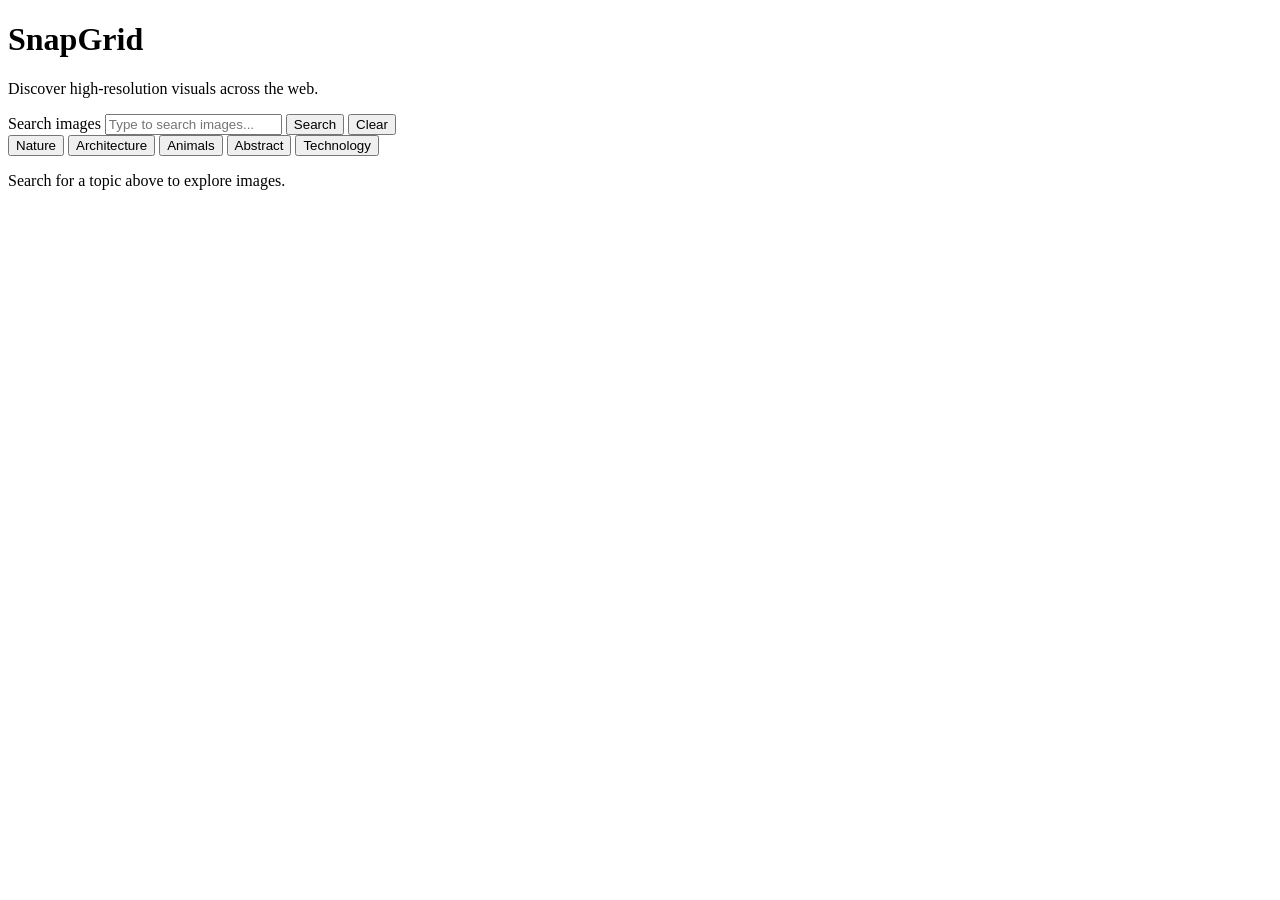
==== repo/index.html @ a12d8f25 "Add files via upload" ====
<!DOCTYPE html>
<html lang="en">
<head>
  <meta charset="UTF-8" />
  <meta name="viewport" content="width=device-width, initial-scale=1.0" />
  <title>SnapGrid | Explore Visuals</title>
  <link rel="stylesheet" href="styles.css" />
</head>
<body>
  <!-- Feature 1: Sticky Header -->
  <header class="sticky-header">
    <div class="brand">
      <h1>SnapGrid</h1>
      <p class="tagline">Discover high-resolution visuals across the web.</p>
    </div>
    <!-- Search Form -->
    <form id="search-form" class="search-form">
      <label for="search-input" class="sr-only">Search images</label>
      <input 
        id="search-input" 
        type="search" 
        placeholder="Type to search images..." 
        required 
      />
      <button id="search-btn" type="submit">Search</button>
      <button id="clear-btn" type="reset">Clear</button>
    </form>
  </header>
  <main class="container">
    <!-- Feature 2: Category Chips -->
    <section class="chips-container" aria-label="Quick categories">
      <button type="button" class="chip">Nature</button>
      <button type="button" class="chip">Architecture</button>
      <button type="button" class="chip">Animals</button>
      <button type="button" class="chip">Abstract</button>
      <button type="button" class="chip">Technology</button>
    </section>
    <!-- Empty-state Status Line -->
    <p id="status" class="status-msg">Search for a topic above to explore images.</p>
    <!-- Empty Responsive Results Grid -->
    <section id="results" class="results-grid"></section>
  </main>
  <script src="script.js"></script>
</body>
</html>
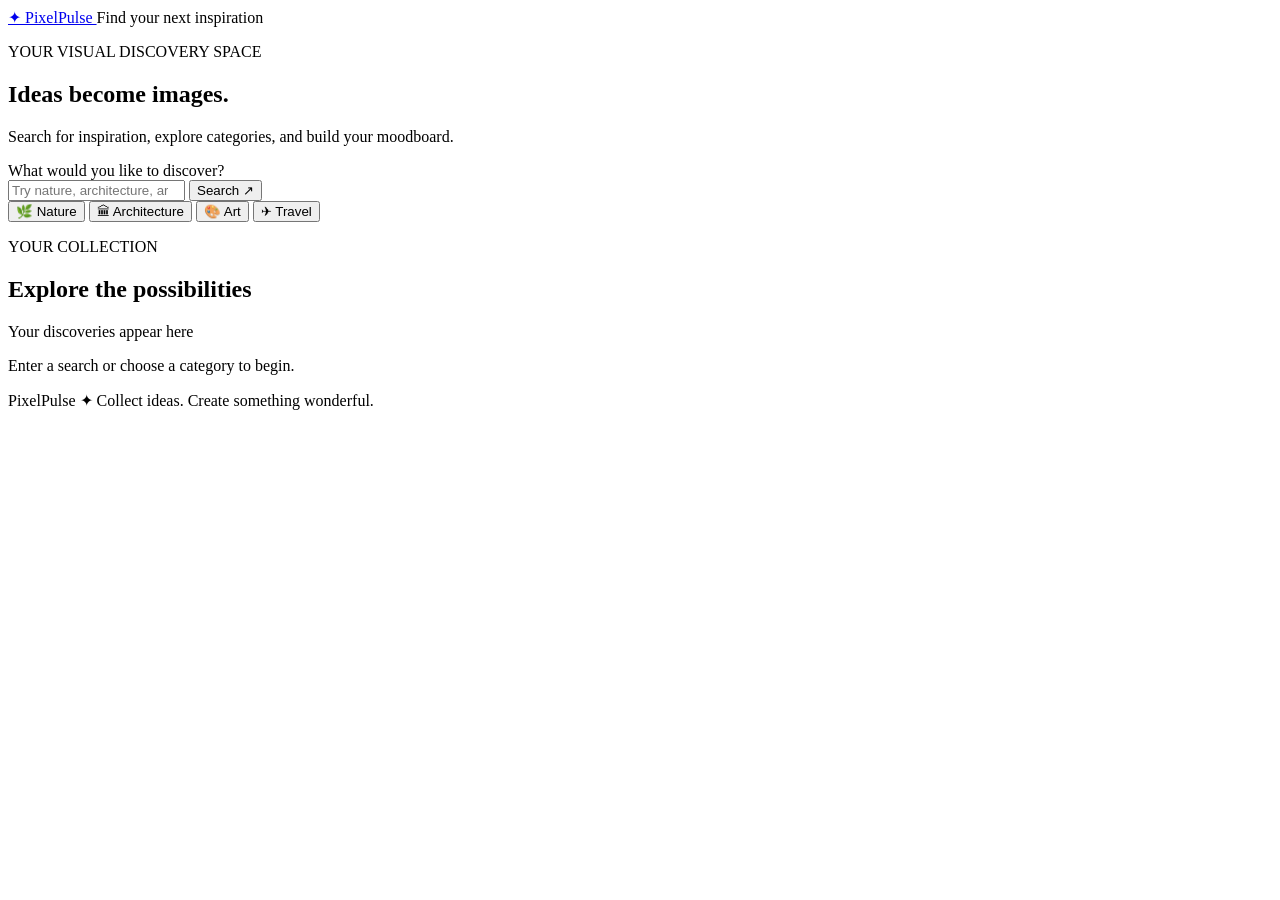
==== commit 5ccdb9d0: "Revamp index.html for PixelPulse branding Updated the HTML structure and content for the main page, " ====
--- a/repo/index.html
+++ b/repo/index.html
@@ -1,45 +1,65 @@
 <!DOCTYPE html>
 <html lang="en">
 <head>
-  <meta charset="UTF-8" />
-  <meta name="viewport" content="width=device-width, initial-scale=1.0" />
-  <title>SnapGrid | Explore Visuals</title>
-  <link rel="stylesheet" href="styles.css" />
+  <meta charset="UTF-8">
+  <meta name="viewport" content="width=device-width, initial-scale=1.0">
+  <title>PixelPulse | Discover Images</title>
+  <link rel="stylesheet" href="styles.css">
+  <script src="script.js" defer></script>
 </head>
 <body>
-  <!-- Feature 1: Sticky Header -->
-  <header class="sticky-header">
-    <div class="brand">
-      <h1>SnapGrid</h1>
-      <p class="tagline">Discover high-resolution visuals across the web.</p>
-    </div>
-    <!-- Search Form -->
-    <form id="search-form" class="search-form">
-      <label for="search-input" class="sr-only">Search images</label>
-      <input 
-        id="search-input" 
-        type="search" 
-        placeholder="Type to search images..." 
-        required 
-      />
-      <button id="search-btn" type="submit">Search</button>
-      <button id="clear-btn" type="reset">Clear</button>
-    </form>
+  <header class="site-header">
+    <a class="brand" href="#" aria-label="PixelPulse home">
+      <span class="brand-icon">✦</span> PixelPulse
+    </a>
+    <span class="tagline">Find your next inspiration</span>
   </header>
+
   <main class="container">
-    <!-- Feature 2: Category Chips -->
-    <section class="chips-container" aria-label="Quick categories">
-      <button type="button" class="chip">Nature</button>
-      <button type="button" class="chip">Architecture</button>
-      <button type="button" class="chip">Animals</button>
-      <button type="button" class="chip">Abstract</button>
-      <button type="button" class="chip">Technology</button>
+    <section class="hero">
+      <p class="eyebrow">YOUR VISUAL DISCOVERY SPACE</p>
+      <h1>Ideas become <span>images.</span></h1>
+      <p class="intro">Search for inspiration, explore categories, and build your moodboard.</p>
+
+      <form id="search-form" class="search-form">
+        <label for="search-input">What would you like to discover?</label>
+        <div class="search-row">
+          <input
+            type="search"
+            id="search-input"
+            name="query"
+            placeholder="Try nature, architecture, art..."
+            autocomplete="off"
+          >
+          <button id="search-button" type="submit">Search ↗</button>
+        </div>
+      </form>
+
+      <div class="categories" aria-label="Suggested searches">
+        <button class="category" type="button" data-query="nature">🌿 Nature</button>
+        <button class="category" type="button" data-query="architecture">🏛 Architecture</button>
+        <button class="category" type="button" data-query="art">🎨 Art</button>
+        <button class="category" type="button" data-query="travel">✈ Travel</button>
+      </div>
     </section>
-    <!-- Empty-state Status Line -->
-    <p id="status" class="status-msg">Search for a topic above to explore images.</p>
-    <!-- Empty Responsive Results Grid -->
-    <section id="results" class="results-grid"></section>
+
+    <section class="results-section" aria-labelledby="results-heading">
+      <div class="results-heading">
+        <div>
+          <p class="eyebrow">YOUR COLLECTION</p>
+          <h2 id="results-heading">Explore the possibilities</h2>
+        </div>
+        <span class="results-note">Your discoveries appear here</span>
+      </div>
+
+      <p id="status-message" role="status">Enter a search or choose a category to begin.</p>
+      <div id="results-container" aria-live="polite"></div>
+    </section>
   </main>
-  <script src="script.js"></script>
+
+  <footer>
+    <span>PixelPulse ✦</span>
+    <span>Collect ideas. Create something wonderful.</span>
+  </footer>
 </body>
-</html>+</html>
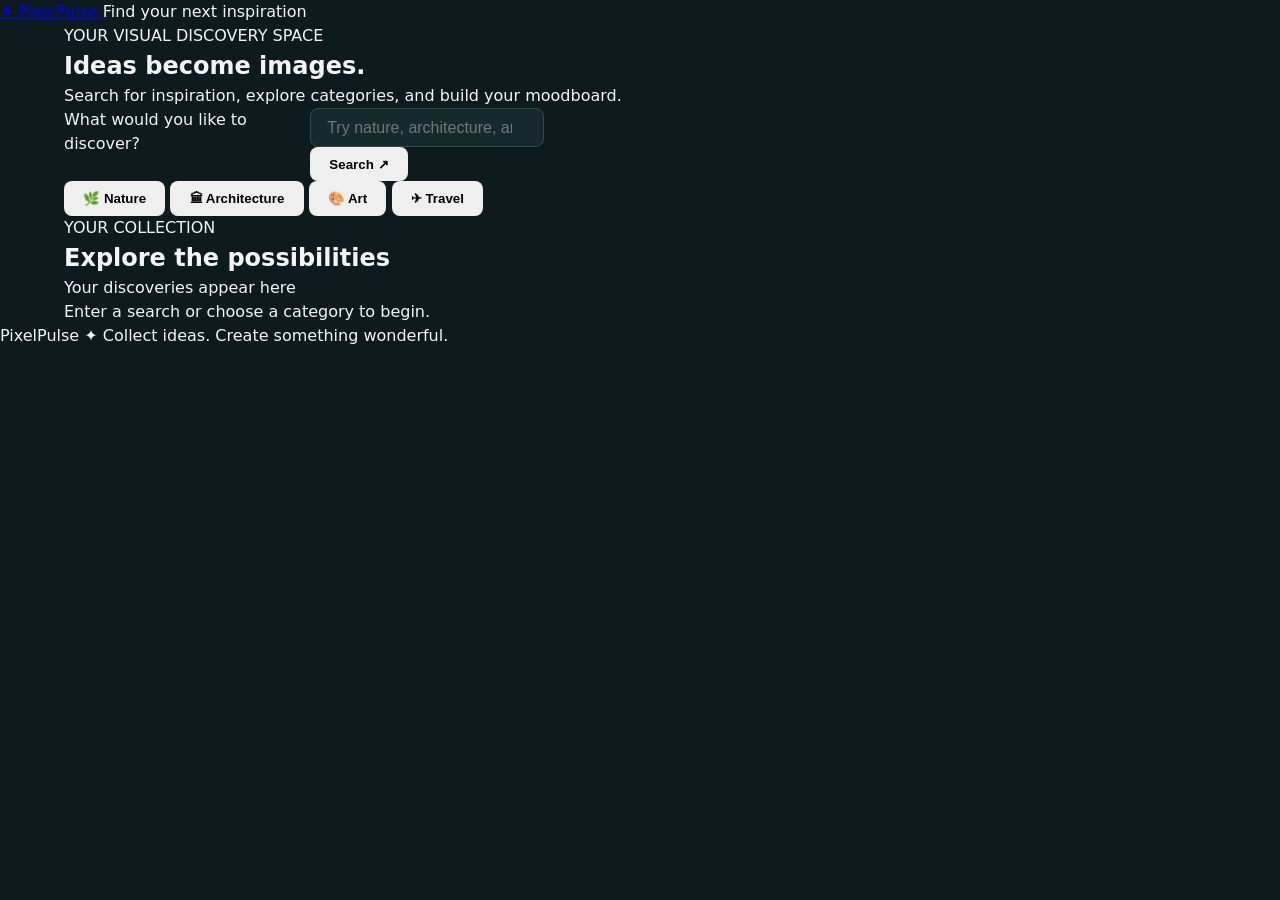
==== commit a22e95d1: "Fix stylesheet link in index.html Updated stylesheet link from 'styles.css' to 'style.css'." ====
--- a/repo/index.html
+++ b/repo/index.html
@@ -4,7 +4,7 @@
   <meta charset="UTF-8">
   <meta name="viewport" content="width=device-width, initial-scale=1.0">
   <title>PixelPulse | Discover Images</title>
-  <link rel="stylesheet" href="styles.css">
+  <link rel="stylesheet" href="style.css">
   <script src="script.js" defer></script>
 </head>
 <body>
--- a/repo/style.css
+++ b/repo/style.css
@@ -0,0 +1,145 @@
+:root {
+  --bg-color: #0d1b1e;
+  --card-bg: #162a2d;
+  --header-bg: rgba(13, 27, 30, 0.9);
+  --primary-color: #10b981;
+  --primary-hover: #059669;
+  --text-main: #f3f4f6;
+  --text-muted: #9ca3af;
+  --border-color: #2d4a4f;
+  --radius: 8px;
+}
+#results {
+  display: grid;
+  grid-template-columns: repeat(auto-fill, minmax(220px, 1fr));
+  gap: 20px;
+  padding: 20px;
+}
+
+body {
+  margin: 0;
+  font-family: Arial, sans-serif;
+  background-color: #f4f7fb;
+}
+*{
+  box-sizing:border-box;
+  margin:0;
+  padding: 0;
+}
+body {
+  font-family: system-ui, -apple-system, BlinkMacSystemFont, 'Segoe UI', Roboto, sans-serif;
+  background-color: var(--bg-color);
+  color: var(--text-main);
+  line-height: 1.5;
+  padding-bottom: 2rem;
+}
+.container {
+  max-width: 1200px;
+  margin: 0 auto;
+  padding: 0 1.5rem;
+}
+.sticky-header {
+  position: sticky;
+  top: 0;
+  z-index: 100;
+  background-color: var(--header-bg);
+  backdrop-filter: blur(8px);
+  border-bottom: 1px solid var(--border-color);
+  padding: 1.25rem 1.5rem;
+  display: flex;
+  flex-direction: column;
+  gap: 1rem;
+  align-items: center;
+}
+.brand h1 {
+  font-size: 1.75rem;
+  color: var(--primary-color);
+  text-align: center;
+}
+.brand .tagline {
+  font-size: 0.875rem;
+  color: var(--text-muted);
+  text-align: center;
+}
+.search-form {
+  display: flex;
+  gap: 0.5rem;
+  width: 100%;
+  max-width: 550px;
+}
+.sr-only {
+  position: absolute;
+  width: 1px;
+  height: 1px;
+  padding: 0;
+  margin: -1px;
+  overflow: hidden;
+  clip: rect(0, 0, 0, 0);
+  border: 0;
+}
+#search-input {
+  flex: 1;
+  padding: 0.6rem 1rem;
+  border-radius: var(--radius);
+  border: 1px solid var(--border-color);
+  background-color: var(--card-bg);
+  color: var(--text-main);
+  font-size: 1rem;
+  outline: none;
+}
+#search-input:focus {
+  border-color: var(--primary-color);
+}
+button {
+  padding: 0.6rem 1.2rem;
+  border-radius: var(--radius);
+  border: none;
+  font-weight: 600;
+  cursor: pointer;
+}
+#search-btn {
+  background-color: var(--primary-color);
+  color: #000;
+}
+#search-btn:hover {
+  background-color: var(--primary-hover);
+}
+#clear-btn {
+  background-color: transparent;
+  color: var(--text-muted);
+  border: 1px solid var(--border-color);
+}
+#clear-btn:hover {
+  background-color: var(--card-bg);
+  color: var(--text-main);
+}
+.chips-container {
+  display: flex;
+  justify-content: center;
+  gap: 0.5rem;
+  flex-wrap: wrap;
+  margin: 1.5rem 0 1rem;
+}
+.chip {
+  background-color: var(--card-bg);
+  color: var(--text-muted);
+  border: 1px solid var(--border-color);
+  font-size: 0.85rem;
+  padding: 0.35rem 0.85rem;
+  border-radius: 20px;
+}
+.chip:hover {
+  border-color: var(--primary-color);
+  color: var(--primary-color);
+}
+.status-msg {
+  text-align: center;
+  color: var(--text-muted);
+  margin-bottom: 1.5rem;
+  font-size: 0.95rem;
+}
+.results-grid {
+  display: grid;
+  grid-template-columns: repeat(auto-fill, minmax(220px, 1fr));
+  gap: 1.5rem;
+}
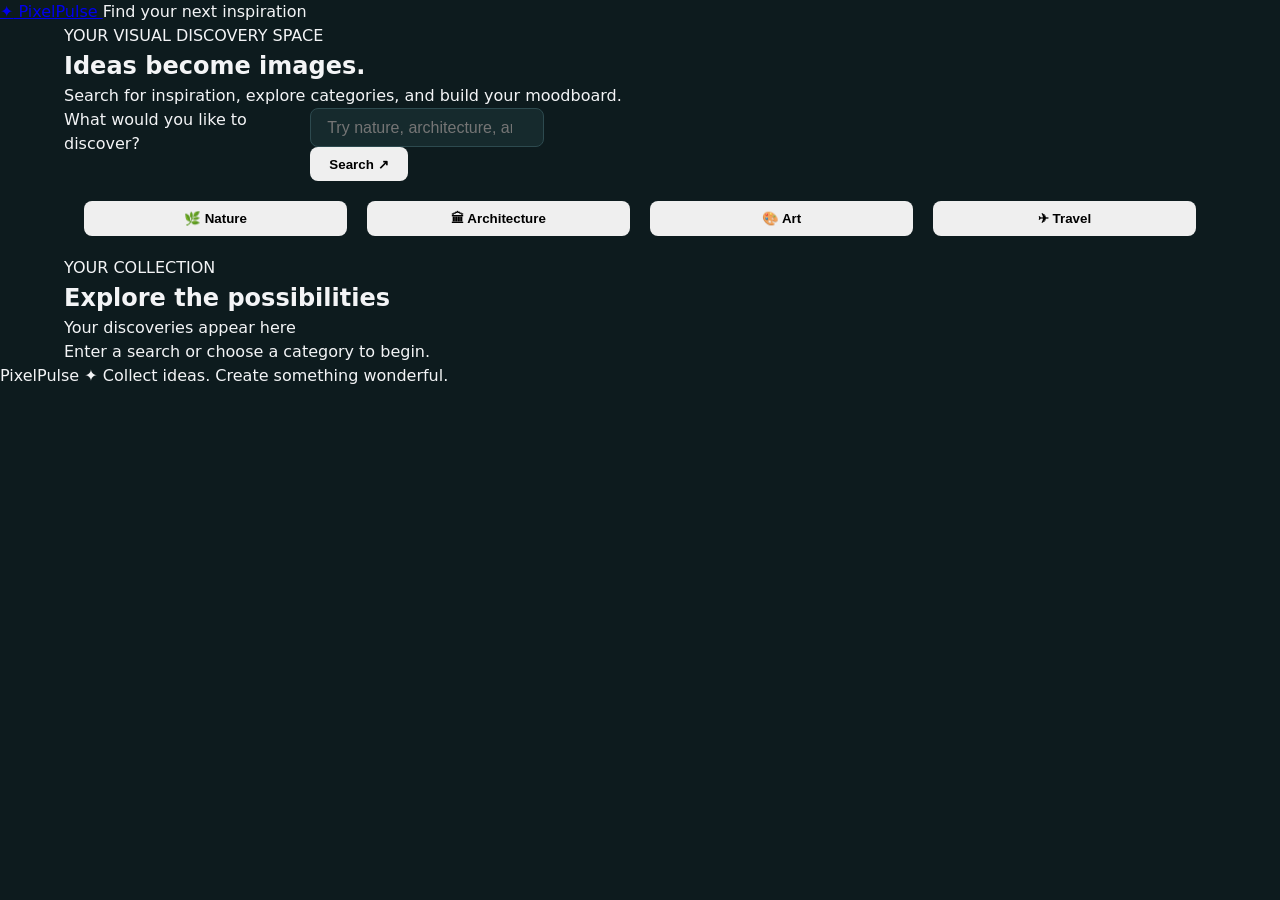
==== commit e8958af8: "Update index.html" ====
--- a/repo/index.html
+++ b/repo/index.html
@@ -34,6 +34,7 @@
           <button id="search-button" type="submit">Search ↗</button>
         </div>
       </form>
+      <section id="results" aria-label="secatch results></section>
 
       <div class="categories" aria-label="Suggested searches">
         <button class="category" type="button" data-query="nature">🌿 Nature</button>
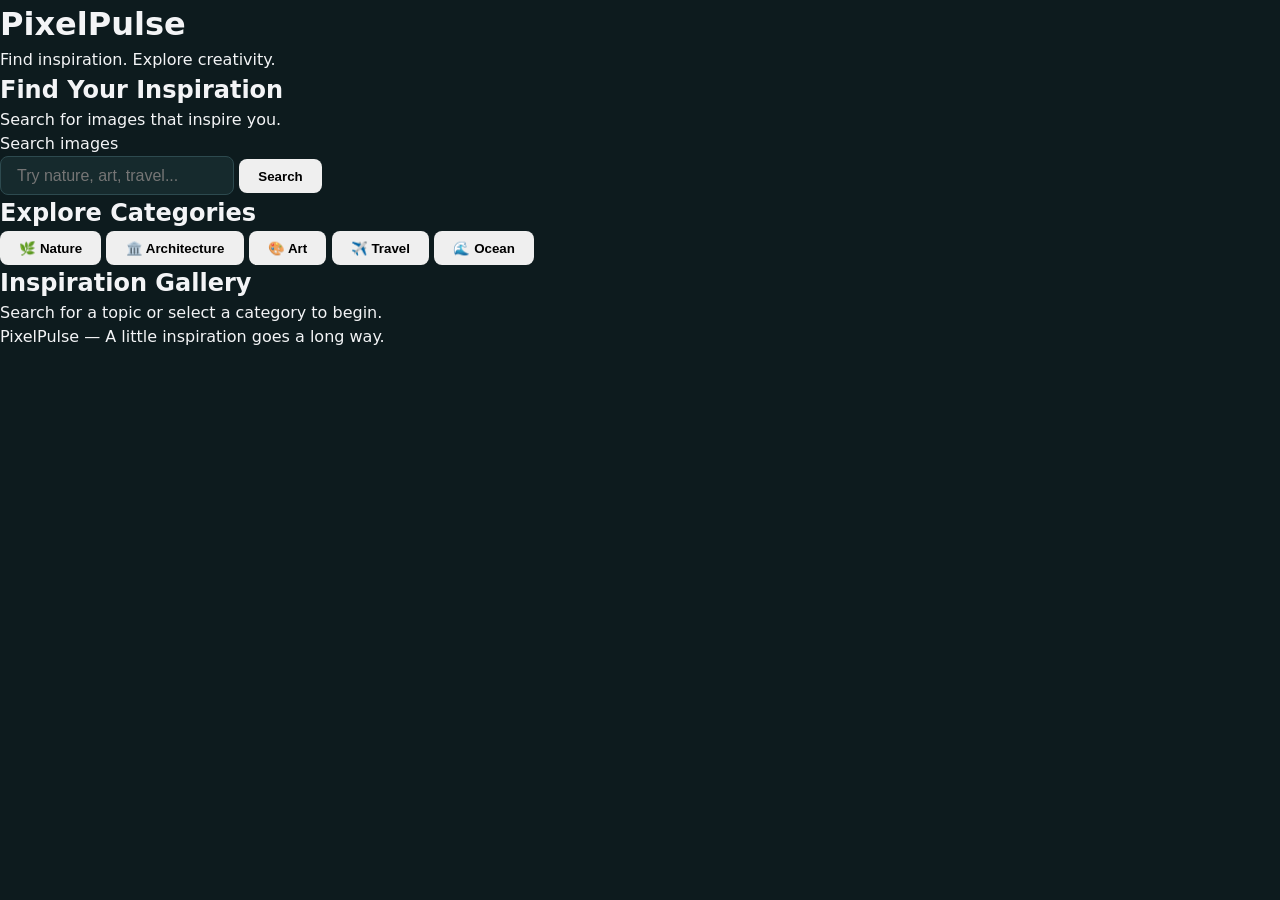
==== commit cf6d5d8c: "Revise index.html for improved layout and content Updated the HTML structure, added meta description" ====
--- a/repo/index.html
+++ b/repo/index.html
@@ -3,64 +3,59 @@
 <head>
   <meta charset="UTF-8">
   <meta name="viewport" content="width=device-width, initial-scale=1.0">
-  <title>PixelPulse | Discover Images</title>
-  <link rel="stylesheet" href="style.css">
+  <meta name="description" content="Discover inspiring images for nature, art, architecture, travel and more.">
+  <title>PixelPulse - Inspiration Gallery</title>
+  <link rel="stylesheet" href="styles.css">
   <script src="script.js" defer></script>
 </head>
 <body>
   <header class="site-header">
-    <a class="brand" href="#" aria-label="PixelPulse home">
-      <span class="brand-icon">✦</span> PixelPulse
-    </a>
-    <span class="tagline">Find your next inspiration</span>
+    <h1>PixelPulse</h1>
+    <p>Find inspiration. Explore creativity.</p>
   </header>
 
-  <main class="container">
-    <section class="hero">
-      <p class="eyebrow">YOUR VISUAL DISCOVERY SPACE</p>
-      <h1>Ideas become <span>images.</span></h1>
-      <p class="intro">Search for inspiration, explore categories, and build your moodboard.</p>
+  <main>
+    <section class="search-section">
+      <h2>Find Your Inspiration</h2>
+      <p>Search for images that inspire you.</p>
 
-      <form id="search-form" class="search-form">
-        <label for="search-input">What would you like to discover?</label>
-        <div class="search-row">
+      <form id="search-form">
+        <label for="search-input">Search images</label>
+        <div class="search-controls">
           <input
             type="search"
             id="search-input"
             name="query"
-            placeholder="Try nature, architecture, art..."
+            placeholder="Try nature, art, travel..."
             autocomplete="off"
           >
-          <button id="search-button" type="submit">Search ↗</button>
+          <button type="submit" id="search-button">Search</button>
         </div>
       </form>
-      <section id="results" aria-label="secatch results></section>
+    </section>
 
-      <div class="categories" aria-label="Suggested searches">
-        <button class="category" type="button" data-query="nature">🌿 Nature</button>
-        <button class="category" type="button" data-query="architecture">🏛 Architecture</button>
-        <button class="category" type="button" data-query="art">🎨 Art</button>
-        <button class="category" type="button" data-query="travel">✈ Travel</button>
+    <section class="categories-section">
+      <h2>Explore Categories</h2>
+      <div class="categories">
+        <button type="button" class="category" data-category="nature">🌿 Nature</button>
+        <button type="button" class="category" data-category="architecture">🏛️ Architecture</button>
+        <button type="button" class="category" data-category="art">🎨 Art</button>
+        <button type="button" class="category" data-category="travel">✈️ Travel</button>
+        <button type="button" class="category" data-category="ocean">🌊 Ocean</button>
       </div>
     </section>
 
-    <section class="results-section" aria-labelledby="results-heading">
-      <div class="results-heading">
-        <div>
-          <p class="eyebrow">YOUR COLLECTION</p>
-          <h2 id="results-heading">Explore the possibilities</h2>
-        </div>
-        <span class="results-note">Your discoveries appear here</span>
-      </div>
-
-      <p id="status-message" role="status">Enter a search or choose a category to begin.</p>
-      <div id="results-container" aria-live="polite"></div>
+    <section class="results-section">
+      <h2>Inspiration Gallery</h2>
+      <p id="status-message" role="status" aria-live="polite">
+        Search for a topic or select a category to begin.
+      </p>
+      <div id="results-container" class="results-grid"></div>
     </section>
   </main>
 
-  <footer>
-    <span>PixelPulse ✦</span>
-    <span>Collect ideas. Create something wonderful.</span>
+  <footer class="site-footer">
+    <p>PixelPulse — A little inspiration goes a long way.</p>
   </footer>
 </body>
 </html>
--- a/repo/styles.css
+++ b/repo/styles.css
@@ -0,0 +1,168 @@
+:root {
+  --bg-color: #0d1b1e;
+  --card-bg: #162a2d;
+  --header-bg: rgba(13, 27, 30, 0.9);
+  --primary-color: #10b981;
+  --primary-hover: #059669;
+  --text-main: #f3f4f6;
+  --text-muted: #9ca3af;
+  --border-color: #2d4a4f;
+  --radius: 8px;
+
+#results-container {
+  display: grid;
+  grid-template-columns: repeat(auto-fill, minmax(220px, 1fr));
+  gap: 20px;
+}
+
+.result-card {
+  padding: 20px;
+  border-radius: 16px;
+  background: white;
+}
+
+.result-icon {
+  font-size: 36px;
+}
+
+.result-tag {
+  display: inline-block;
+  margin-top: 10px;
+  padding: 5px 10px;
+  border-radius: 20px;
+  background: #e8eaff;
+}
+#results {
+  display: grid;
+  grid-template-columns: repeat(auto-fill, minmax(220px, 1fr));
+  gap: 20px;
+  padding: 20px;
+}
+
+body {
+  margin: 0;
+  font-family: Arial, sans-serif;
+  background-color: #f4f7fb;
+}
+*{
+  box-sizing:border-box;
+  margin:0;
+  padding: 0;
+}
+body {
+  font-family: system-ui, -apple-system, BlinkMacSystemFont, 'Segoe UI', Roboto, sans-serif;
+  background-color: var(--bg-color);
+  color: var(--text-main);
+  line-height: 1.5;
+  padding-bottom: 2rem;
+}
+.container {
+  max-width: 1200px;
+  margin: 0 auto;
+  padding: 0 1.5rem;
+}
+.sticky-header {
+  position: sticky;
+  top: 0;
+  z-index: 100;
+  background-color: var(--header-bg);
+  backdrop-filter: blur(8px);
+  border-bottom: 1px solid var(--border-color);
+  padding: 1.25rem 1.5rem;
+  display: flex;
+  flex-direction: column;
+  gap: 1rem;
+  align-items: center;
+}
+.brand h1 {
+  font-size: 1.75rem;
+  color: var(--primary-color);
+  text-align: center;
+}
+.brand .tagline {
+  font-size: 0.875rem;
+  color: var(--text-muted);
+  text-align: center;
+}
+.search-form {
+  display: flex;
+  gap: 0.5rem;
+  width: 100%;
+  max-width: 550px;
+}
+.sr-only {
+  position: absolute;
+  width: 1px;
+  height: 1px;
+  padding: 0;
+  margin: -1px;
+  overflow: hidden;
+  clip: rect(0, 0, 0, 0);
+  border: 0;
+}
+#search-input {
+  flex: 1;
+  padding: 0.6rem 1rem;
+  border-radius: var(--radius);
+  border: 1px solid var(--border-color);
+  background-color: var(--card-bg);
+  color: var(--text-main);
+  font-size: 1rem;
+  outline: none;
+}
+#search-input:focus {
+  border-color: var(--primary-color);
+}
+button {
+  padding: 0.6rem 1.2rem;
+  border-radius: var(--radius);
+  border: none;
+  font-weight: 600;
+  cursor: pointer;
+}
+#search-btn {
+  background-color: var(--primary-color);
+  color: #000;
+}
+#search-btn:hover {
+  background-color: var(--primary-hover);
+}
+#clear-btn {
+  background-color: transparent;
+  color: var(--text-muted);
+  border: 1px solid var(--border-color);
+}
+#clear-btn:hover {
+  background-color: var(--card-bg);
+  color: var(--text-main);
+}
+.chips-container {
+  display: flex;
+  justify-content: center;
+  gap: 0.5rem;
+  flex-wrap: wrap;
+  margin: 1.5rem 0 1rem;
+}
+.chip {
+  background-color: var(--card-bg);
+  color: var(--text-muted);
+  border: 1px solid var(--border-color);
+  font-size: 0.85rem;
+  padding: 0.35rem 0.85rem;
+  border-radius: 20px;
+}
+.chip:hover {
+  border-color: var(--primary-color);
+  color: var(--primary-color);
+}
+.status-msg {
+  text-align: center;
+  color: var(--text-muted);
+  margin-bottom: 1.5rem;
+  font-size: 0.95rem;
+}
+.results-grid {
+  display: grid;
+  grid-template-columns: repeat(auto-fill, minmax(220px, 1fr));
+  gap: 1.5rem;
+}
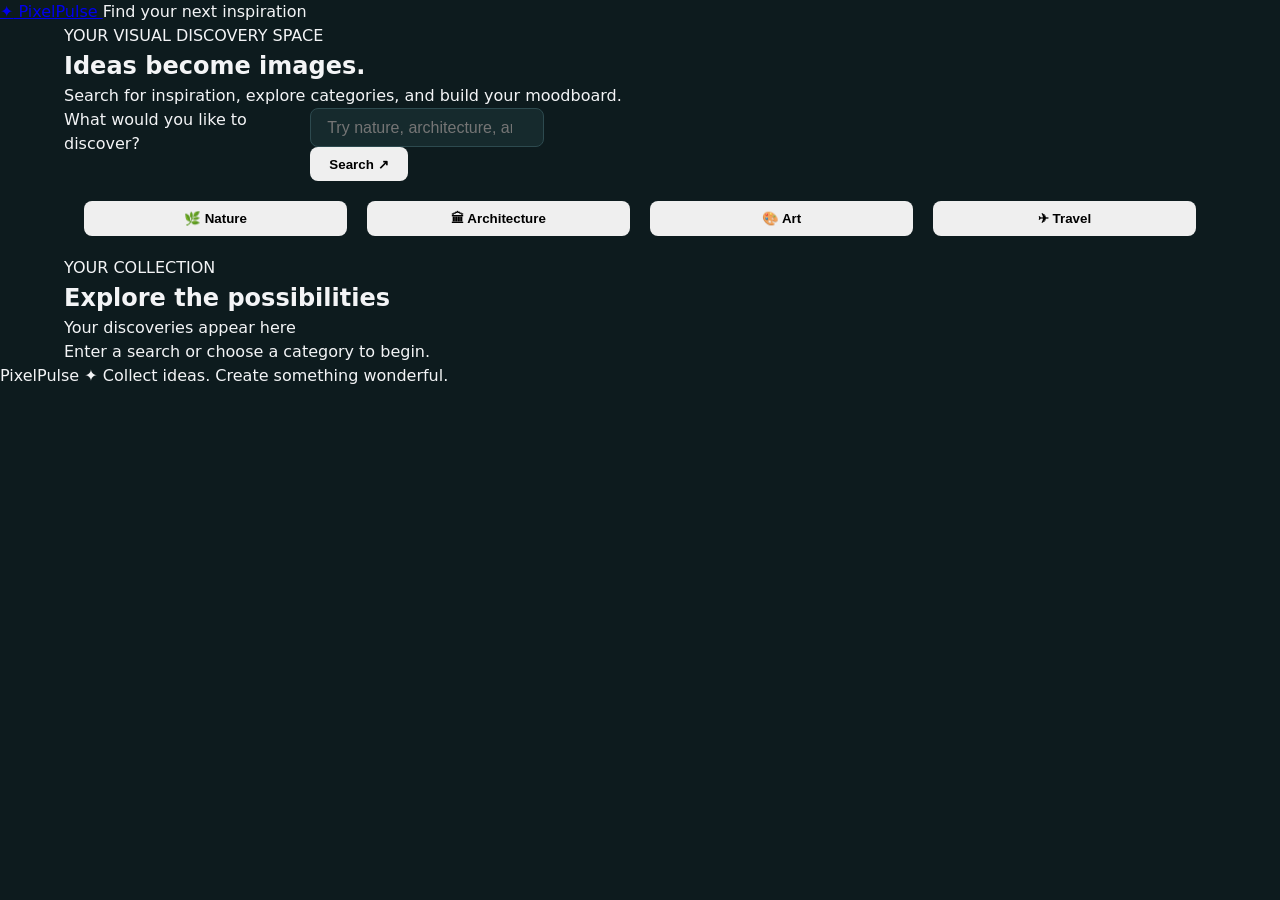
==== commit 3c1449e0: "merge main into part-2-fetch-render" ====
--- a/repo/index.html
+++ b/repo/index.html
@@ -3,59 +3,64 @@
 <head>
   <meta charset="UTF-8">
   <meta name="viewport" content="width=device-width, initial-scale=1.0">
-  <meta name="description" content="Discover inspiring images for nature, art, architecture, travel and more.">
-  <title>PixelPulse - Inspiration Gallery</title>
+  <title>PixelPulse | Discover Images</title>
   <link rel="stylesheet" href="styles.css">
   <script src="script.js" defer></script>
 </head>
 <body>
   <header class="site-header">
-    <h1>PixelPulse</h1>
-    <p>Find inspiration. Explore creativity.</p>
+    <a class="brand" href="#" aria-label="PixelPulse home">
+      <span class="brand-icon">✦</span> PixelPulse
+    </a>
+    <span class="tagline">Find your next inspiration</span>
   </header>
 
-  <main>
-    <section class="search-section">
-      <h2>Find Your Inspiration</h2>
-      <p>Search for images that inspire you.</p>
+  <main class="container">
+    <section class="hero">
+      <p class="eyebrow">YOUR VISUAL DISCOVERY SPACE</p>
+      <h1>Ideas become <span>images.</span></h1>
+      <p class="intro">Search for inspiration, explore categories, and build your moodboard.</p>
 
-      <form id="search-form">
-        <label for="search-input">Search images</label>
-        <div class="search-controls">
+      <form id="search-form" class="search-form">
+        <label for="search-input">What would you like to discover?</label>
+        <div class="search-row">
           <input
             type="search"
             id="search-input"
             name="query"
-            placeholder="Try nature, art, travel..."
+            placeholder="Try nature, architecture, art..."
             autocomplete="off"
           >
-          <button type="submit" id="search-button">Search</button>
+          <button id="search-button" type="submit">Search ↗</button>
         </div>
       </form>
-    </section>
+      <section id="results" aria-label="secatch results></section>
 
-    <section class="categories-section">
-      <h2>Explore Categories</h2>
-      <div class="categories">
-        <button type="button" class="category" data-category="nature">🌿 Nature</button>
-        <button type="button" class="category" data-category="architecture">🏛️ Architecture</button>
-        <button type="button" class="category" data-category="art">🎨 Art</button>
-        <button type="button" class="category" data-category="travel">✈️ Travel</button>
-        <button type="button" class="category" data-category="ocean">🌊 Ocean</button>
+      <div class="categories" aria-label="Suggested searches">
+        <button class="category" type="button" data-query="nature">🌿 Nature</button>
+        <button class="category" type="button" data-query="architecture">🏛 Architecture</button>
+        <button class="category" type="button" data-query="art">🎨 Art</button>
+        <button class="category" type="button" data-query="travel">✈ Travel</button>
       </div>
     </section>
 
-    <section class="results-section">
-      <h2>Inspiration Gallery</h2>
-      <p id="status-message" role="status" aria-live="polite">
-        Search for a topic or select a category to begin.
-      </p>
-      <div id="results-container" class="results-grid"></div>
+    <section class="results-section" aria-labelledby="results-heading">
+      <div class="results-heading">
+        <div>
+          <p class="eyebrow">YOUR COLLECTION</p>
+          <h2 id="results-heading">Explore the possibilities</h2>
+        </div>
+        <span class="results-note">Your discoveries appear here</span>
+      </div>
+
+      <p id="status-message" role="status">Enter a search or choose a category to begin.</p>
+      <div id="results-container" aria-live="polite"></div>
     </section>
   </main>
 
-  <footer class="site-footer">
-    <p>PixelPulse — A little inspiration goes a long way.</p>
+  <footer>
+    <span>PixelPulse ✦</span>
+    <span>Collect ideas. Create something wonderful.</span>
   </footer>
 </body>
 </html>
